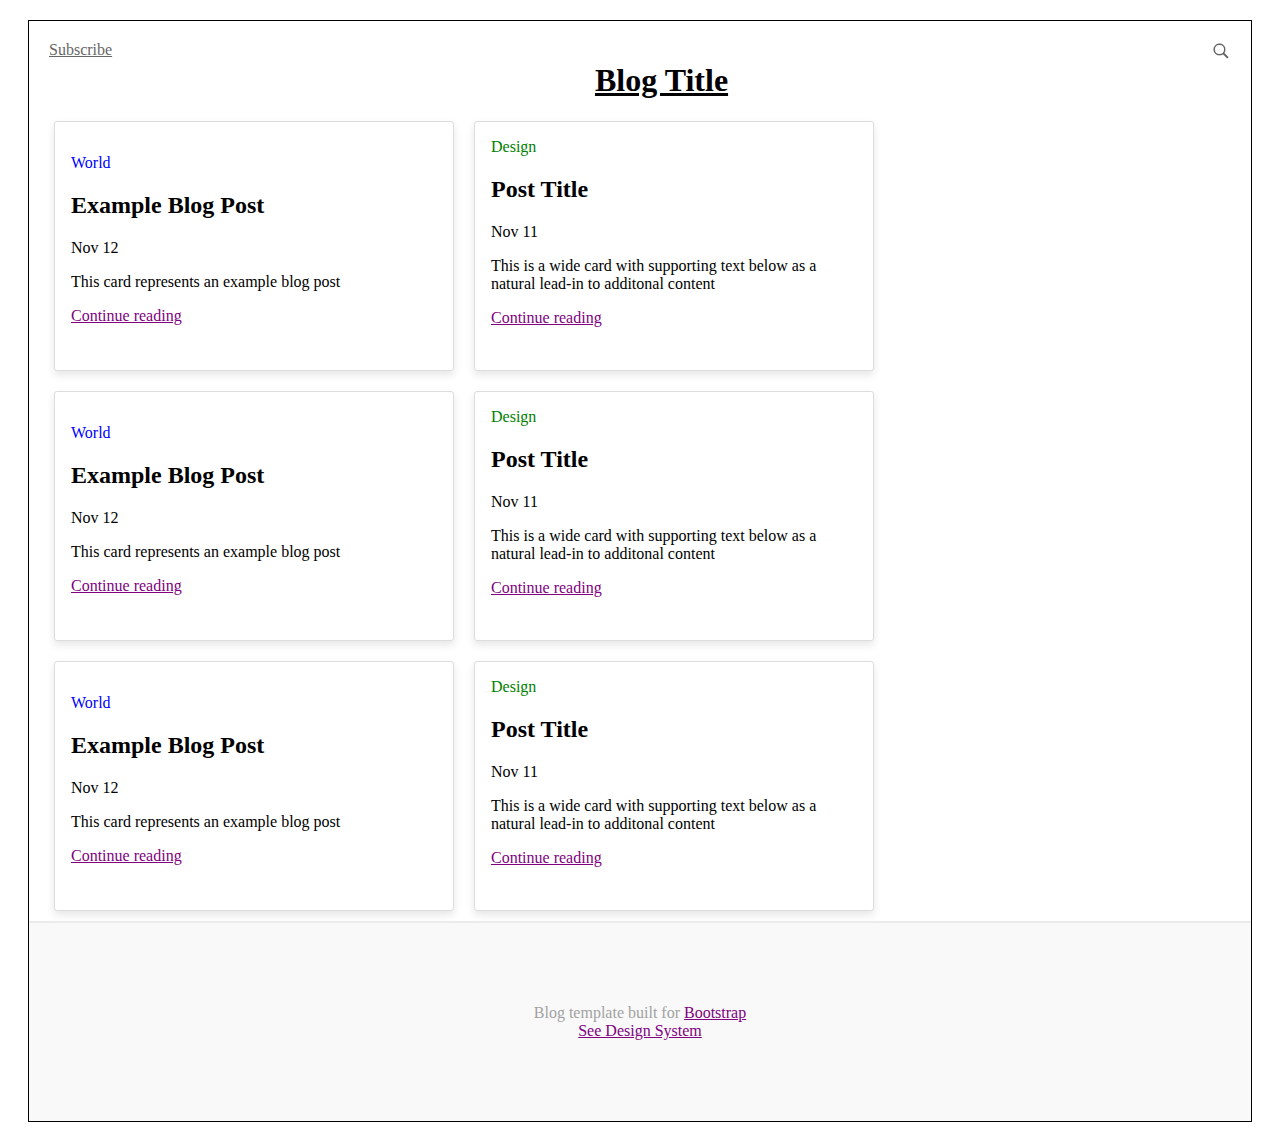
==== index.html @ 4b64670e "finish the last touches in main page" ====
<!DOCTYPE html>
<html lang="en">

<head>
    <meta charset="UTF-8">
    <meta name="viewport" content="width=device-width, initial-scale=1.0">
    <link rel="stylesheet" href="style.css">
    <title>Blog Website: First project in Udacity</title>
</head>

<body>
    <div class="container">
        <div class="header">
            <div id="subscribe">Subscribe</div>
            <h1 id="blog-title">Blog Title</h1>
            <img id="search" src="search-icon.png" alt="search icon">

        </div>
        <div class="main">
            <div class="card">
                <p id="Blog-Post">World</p>
                <h2>Example Blog Post</h2>
                <p> Nov 12</p>
                <p>This card represents an example blog post</p>
                <a href="">Continue reading</a>
            </div>
            <div class="card">
                <p id="Post-Title">Design</p>
                <h2>Post Title</h2>
                <p> Nov 11</p>
                <p>This is a wide card with supporting text below as a natural lead-in to additonal content</p>
                <a href="">Continue reading</a>
            </div>
            <div class="card">
                <p id="Blog-Post">World</p>
                <h2>Example Blog Post</h2>
                <p> Nov 12</p>
                <p>This card represents an example blog post</p>
                <a href="">Continue reading</a>
            </div>
            <div class="card">
                <p id="Post-Title">Design</p>
                <h2>Post Title</h2>
                <p> Nov 11</p>
                <p>This is a wide card with supporting text below as a natural lead-in to additonal content</p>
                <a href="">Continue reading</a>
            </div>
            <div class="card">
                <p id="Blog-Post">World</p>
                <h2>Example Blog Post</h2>
                <p> Nov 12</p>
                <p>This card represents an example blog post</p>
                <a href="">Continue reading</a>
            </div>
            <div class="card">
                <p id="Post-Title">Design</p>
                <h2>Post Title</h2>
                <p> Nov 11</p>
                <p>This is a wide card with supporting text below as a natural lead-in to additonal content</p>
                <a href="">Continue reading</a>
            </div>
        </div>
        <div class="footer">
            <div>
                Blog template built for <a href="">Bootstrap</a>
            </div>
            <a href="">See Design System</a>

        </div>
    </div>
</body>

</html>
---- style.css ----
.container{
    display: grid;
    grid-template-columns: 300px 300px ;
    grid-template-rows: 100px 800px 200px;
   
    margin: 20px;
    grid-template-areas: 
    "hd hd "
    "main main"
    "ft ft";
}
.header{
    grid-area: hd;
    display: flex;
    justify-content: space-between;
    margin: 20px;;

}
#subscribe{
    text-decoration: underline;
    color: rgb(104, 102, 102);
}
#blog-title{
    text-decoration: underline;
}
#search{
    width: 20px;
    height: 20px;
}
.main{
    grid-area: main;
    display: grid;
    grid-template-columns: 300px 300px ;
    grid-template-rows: 250px 250px 250px;
    gap: 20px;
    margin: 0px 25px 15px 25px;
}
.card{

    border: 1px solid #ddd;
    border-radius: 3px;
    padding: 16px;
    box-shadow: 0 4px 8px rgba(0, 0, 0, 0.1);
    background-color: #fff;
}
.card > #Blog-Post{
    color: blue
}
.card > #Post-Title{
    color: green;
    margin: 0px;
}

.footer{
    grid-area: ft;
    background-color: #f9f9f9;
    color: #a2a2a2;
    display: flex;
    border-top: 2px solid #ebebeb ;
    flex-direction: column;
    justify-content: center;
    align-items: center;
}
/* unvisited link */
a:link {
  color: #69acfc;
}

/* visited link */
a:visited {
  color: purple;
}

/* mouse over link */
a:hover {
  color: green;
}

/* selected link */
a:active {
  color: blue;
}
@media(min-width:700px) {
    .container{
    display: grid;
    grid-template-columns: 300px 300px 300px;
    grid-template-rows: 100px 800px 200px;
    border: 1px solid;
    margin: 20px;
    grid-template-areas: 
    "hd hd hd hd"
    "main main main main"
    "ft ft ft ft";
    } 
    .main{
    grid-area: main;
    display: grid;
    grid-template-columns: 400px 400px ;
    grid-template-rows: 250px 250px 250px;
    gap: 20px;
    margin: 0px 25px 15px 25px;
}
}
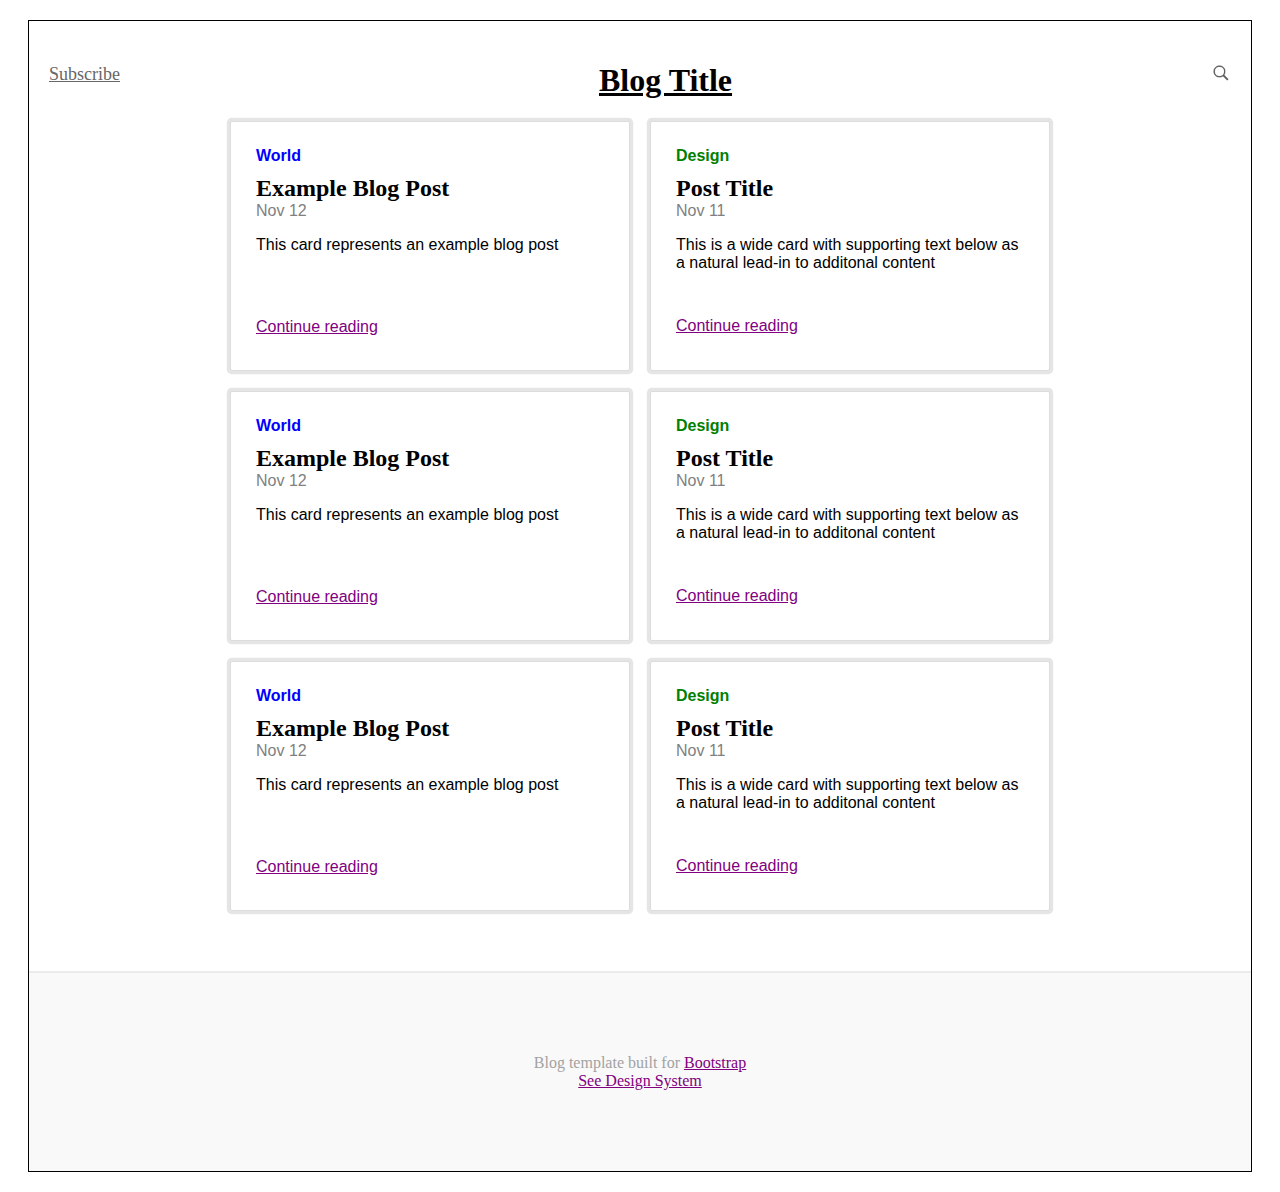
==== commit 65ec8bab: "finish everything in the main page: step 1 done" ====
--- a/index.html
+++ b/index.html
@@ -14,49 +14,51 @@
             <div id="subscribe">Subscribe</div>
             <h1 id="blog-title">Blog Title</h1>
             <img id="search" src="search-icon.png" alt="search icon">
-
         </div>
         <div class="main">
             <div class="card">
                 <p id="Blog-Post">World</p>
                 <h2>Example Blog Post</h2>
-                <p> Nov 12</p>
-                <p>This card represents an example blog post</p>
+                <p id="date"> Nov 12</p>
+                <p class="card-content">This card represents an example blog post</p>
                 <a href="">Continue reading</a>
             </div>
             <div class="card">
                 <p id="Post-Title">Design</p>
                 <h2>Post Title</h2>
-                <p> Nov 11</p>
-                <p>This is a wide card with supporting text below as a natural lead-in to additonal content</p>
+                <p id="date"> Nov 11</p>
+                <p class="card-content2">This is a wide card with supporting text below as a natural lead-in to additonal
+                    content</p>
                 <a href="">Continue reading</a>
             </div>
             <div class="card">
                 <p id="Blog-Post">World</p>
                 <h2>Example Blog Post</h2>
-                <p> Nov 12</p>
-                <p>This card represents an example blog post</p>
+                <p id="date"> Nov 12</p>
+                <p class="card-content">This card represents an example blog post</p>
                 <a href="">Continue reading</a>
             </div>
             <div class="card">
                 <p id="Post-Title">Design</p>
                 <h2>Post Title</h2>
-                <p> Nov 11</p>
-                <p>This is a wide card with supporting text below as a natural lead-in to additonal content</p>
+                <p id="date"> Nov 11</p>
+                <p class="card-content2">This is a wide card with supporting text below as a natural lead-in to additonal
+                    content</p>
                 <a href="">Continue reading</a>
             </div>
             <div class="card">
                 <p id="Blog-Post">World</p>
                 <h2>Example Blog Post</h2>
-                <p> Nov 12</p>
-                <p>This card represents an example blog post</p>
+                <p id="date"> Nov 12</p>
+                <p class="card-content">This card represents an example blog post</p>
                 <a href="">Continue reading</a>
             </div>
             <div class="card">
                 <p id="Post-Title">Design</p>
                 <h2>Post Title</h2>
-                <p> Nov 11</p>
-                <p>This is a wide card with supporting text below as a natural lead-in to additonal content</p>
+                <p id="date"> Nov 11</p>
+                <p class="card-content2">This is a wide card with supporting text below as a natural lead-in to additonal
+                    content</p>
                 <a href="">Continue reading</a>
             </div>
         </div>
@@ -65,7 +67,6 @@
                 Blog template built for <a href="">Bootstrap</a>
             </div>
             <a href="">See Design System</a>
-
         </div>
     </div>
 </body>
--- a/style.css
+++ b/style.css
@@ -1,103 +1,234 @@
-.container{
+.container {
     display: grid;
-    grid-template-columns: 300px 300px ;
+    grid-template-columns: 184px 184px;
     grid-template-rows: 100px 800px 200px;
-   
+    border: 1px solid;
     margin: 20px;
-    grid-template-areas: 
-    "hd hd "
-    "main main"
-    "ft ft";
-}
-.header{
+    grid-template-areas:
+        "hd hd"
+        "main main"
+        "ft ft";
+}
+
+.header {
     grid-area: hd;
     display: flex;
     justify-content: space-between;
-    margin: 20px;;
-
-}
-#subscribe{
+    margin: 15px;
+
+}
+
+#subscribe {
     text-decoration: underline;
     color: rgb(104, 102, 102);
-}
-#blog-title{
+    font-size: small;
+    margin-top: 25px;
+}
+
+#blog-title {
     text-decoration: underline;
-}
-#search{
+    font-size: x-large;
+}
+
+#search {
     width: 20px;
     height: 20px;
-}
-.main{
+    margin-top: 22px;
+}
+
+.main {
     grid-area: main;
     display: grid;
-    grid-template-columns: 300px 300px ;
+    grid-template-columns: 147px 147px;
     grid-template-rows: 250px 250px 250px;
     gap: 20px;
     margin: 0px 25px 15px 25px;
 }
-.card{
-
+
+.card {
     border: 1px solid #ddd;
-    border-radius: 3px;
+    border-radius: 2px;
     padding: 16px;
-    box-shadow: 0 4px 8px rgba(0, 0, 0, 0.1);
+    box-shadow: 0px 0px 0px .2rem rgba(0, 0, 0, 0.1);
     background-color: #fff;
-}
-.card > #Blog-Post{
-    color: blue
-}
-.card > #Post-Title{
+    font-family: Arial, Helvetica, sans-serif;
+}
+
+.card>#Blog-Post {
+    color: blue;
+    margin: 0px;
+    font-weight: bold;
+}
+
+.card>#Post-Title {
     color: green;
     margin: 0px;
-}
-
-.footer{
+    font-weight: bold;
+
+}
+
+.card h2 {
+    font-size: large;
+    margin: 10px 0px 0px 0px;
+    font-family: 'Times New Roman', Times, serif;
+}
+
+.card>#date {
+    font-size: small;
+    color: gray;
+    margin-top: 0px;
+}
+
+.card>.card-content {
+    font-size: small;
+    margin-bottom: 64px;
+}
+
+.card>.card-content2 {
+    font-size: small;
+    margin-bottom: 40px;
+}
+
+.card a {
+    font-size: small;
+    margin-top: 15px;
+
+}
+
+.footer {
     grid-area: ft;
     background-color: #f9f9f9;
     color: #a2a2a2;
     display: flex;
-    border-top: 2px solid #ebebeb ;
+    border-top: 2px solid #ebebeb;
     flex-direction: column;
     justify-content: center;
     align-items: center;
 }
+
 /* unvisited link */
 a:link {
-  color: #69acfc;
+    color: #69acfc;
 }
 
 /* visited link */
 a:visited {
-  color: purple;
+    color: purple;
 }
 
 /* mouse over link */
 a:hover {
-  color: green;
+    color: green;
 }
 
 /* selected link */
 a:active {
-  color: blue;
-}
+    color: blue;
+}
+
 @media(min-width:700px) {
-    .container{
-    display: grid;
-    grid-template-columns: 300px 300px 300px;
-    grid-template-rows: 100px 800px 200px;
-    border: 1px solid;
-    margin: 20px;
-    grid-template-areas: 
-    "hd hd hd hd"
-    "main main main main"
-    "ft ft ft ft";
-    } 
-    .main{
-    grid-area: main;
-    display: grid;
-    grid-template-columns: 400px 400px ;
-    grid-template-rows: 250px 250px 250px;
-    gap: 20px;
-    margin: 0px 25px 15px 25px;
-}
-}
+    .container {
+        display: grid;
+        grid-template-columns: 233px 233px 233px;
+        grid-template-rows: 100px 850px 200px;
+        margin: 20px;
+        grid-template-areas:
+            "hd hd hd hd hd"
+            "main main main main main"
+            "ft ft ft ft ft";
+    }
+
+    .header {
+        grid-area: hd;
+        display: flex;
+        justify-content: space-between;
+        margin: 20px;
+
+    }
+
+    #subscribe {
+        text-decoration: underline;
+        color: rgb(104, 102, 102);
+        font-size: medium;
+        margin-top: 25px;
+    }
+
+    .main {
+        grid-area: main;
+        display: grid;
+        grid-template-columns: 300px 300px;
+        grid-template-rows: 260px 260px 260px;
+        gap: 20px;
+        margin: 0px 25px 15px 25px;
+        justify-content: center;
+    }
+
+    .card {
+        padding: 25px;
+    }
+
+    .card h2 {
+        font-size: x-large;
+    }
+
+    .card>#date {
+        font-size: medium;
+    }
+
+    .card>.card-content {
+        font-size: medium;
+    }
+
+    .card>.card-content2 {
+        font-size: medium;
+        margin-bottom: 45px;
+    }
+
+    .card a {
+        font-size: medium;
+        margin-top: 5px;
+    }
+
+}
+
+@media(min-width:900px) {
+    .container {
+        grid-template-columns: 300px 300px 300px;
+    }
+
+    #subscribe {
+        margin-top: 23px;
+        font-size: large;
+    }
+
+    #blog-title {
+        font-size: xx-large;
+    }
+
+    .main {
+        grid-template-columns: 400px 400px;
+        grid-template-rows: 250px 250px 250px;
+    }
+}
+
+@media(min-width:1400px) {
+    .container {
+        grid-template-columns: 400px 400px 400px;
+    }
+
+    #subscribe {
+        margin-top: 23px;
+    }
+
+
+
+    .main {
+        grid-template-columns: 500px 500px;
+        grid-template-rows: 250px 250px 250px;
+    }
+
+    .card h2 {
+        font-size: xx-large;
+    }
+
+}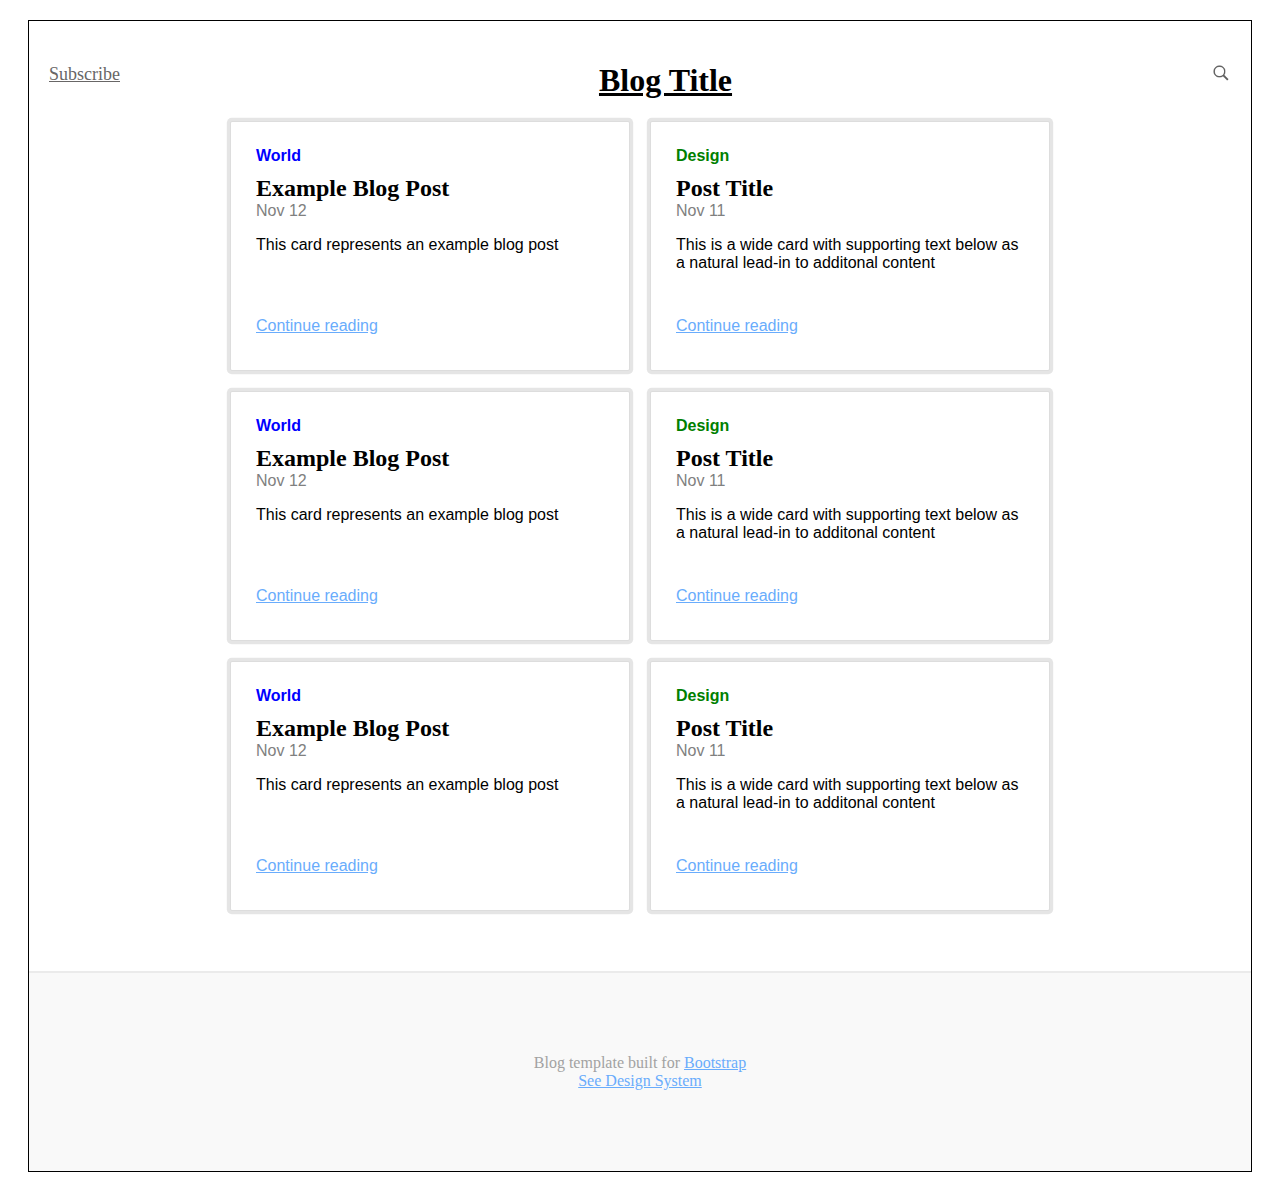
==== commit dd1c86c4: "finish all the project and submit" ====
--- a/index.html
+++ b/index.html
@@ -4,70 +4,73 @@
 <head>
     <meta charset="UTF-8">
     <meta name="viewport" content="width=device-width, initial-scale=1.0">
-    <link rel="stylesheet" href="style.css">
+    <link rel="stylesheet" href="./css/style.css">
     <title>Blog Website: First project in Udacity</title>
 </head>
 
 <body>
     <div class="container">
-        <div class="header">
+        <header>
             <div id="subscribe">Subscribe</div>
             <h1 id="blog-title">Blog Title</h1>
-            <img id="search" src="search-icon.png" alt="search icon">
-        </div>
+            <img id="search" src=".\img\search-icon.png" alt="search icon">
+        </header>
         <div class="main">
             <div class="card">
                 <p id="Blog-Post">World</p>
                 <h2>Example Blog Post</h2>
                 <p id="date"> Nov 12</p>
                 <p class="card-content">This card represents an example blog post</p>
-                <a href="">Continue reading</a>
+                <a href="Blog Post.html">Continue reading</a>
             </div>
             <div class="card">
                 <p id="Post-Title">Design</p>
                 <h2>Post Title</h2>
                 <p id="date"> Nov 11</p>
-                <p class="card-content2">This is a wide card with supporting text below as a natural lead-in to additonal
+                <p class="card-content2">This is a wide card with supporting text below as a natural lead-in to
+                    additonal
                     content</p>
-                <a href="">Continue reading</a>
+                <a href="Blog Post.html">Continue reading</a>
             </div>
             <div class="card">
                 <p id="Blog-Post">World</p>
                 <h2>Example Blog Post</h2>
                 <p id="date"> Nov 12</p>
                 <p class="card-content">This card represents an example blog post</p>
-                <a href="">Continue reading</a>
+                <a href="Blog Post.html">Continue reading</a>
             </div>
             <div class="card">
                 <p id="Post-Title">Design</p>
                 <h2>Post Title</h2>
                 <p id="date"> Nov 11</p>
-                <p class="card-content2">This is a wide card with supporting text below as a natural lead-in to additonal
+                <p class="card-content2">This is a wide card with supporting text below as a natural lead-in to
+                    additonal
                     content</p>
-                <a href="">Continue reading</a>
+                <a href="Blog Post.html">Continue reading</a>
             </div>
             <div class="card">
                 <p id="Blog-Post">World</p>
                 <h2>Example Blog Post</h2>
                 <p id="date"> Nov 12</p>
                 <p class="card-content">This card represents an example blog post</p>
-                <a href="">Continue reading</a>
+                <a href="Blog Post.html">Continue reading</a>
             </div>
             <div class="card">
                 <p id="Post-Title">Design</p>
                 <h2>Post Title</h2>
                 <p id="date"> Nov 11</p>
-                <p class="card-content2">This is a wide card with supporting text below as a natural lead-in to additonal
+                <p class="card-content2">This is a wide card with supporting text below as a natural lead-in to
+                    additonal
                     content</p>
-                <a href="">Continue reading</a>
+                <a href="Blog Post.html">Continue reading</a>
             </div>
         </div>
-        <div class="footer">
+        <footer>
             <div>
-                Blog template built for <a href="">Bootstrap</a>
+                Blog template built for <a href="https://www.udacity.com/">Bootstrap</a>
             </div>
-            <a href="">See Design System</a>
-        </div>
+            <a href="https://www.udacity.com/">See Design System</a>
+        </footer>
     </div>
 </body>
 
--- a/css/style.css
+++ b/css/style.css
@@ -0,0 +1,233 @@
+.container {
+    display: grid;
+    grid-template-columns: 184px 184px;
+    grid-template-rows: 100px 800px 200px;
+    border: 1px solid;
+    margin: 20px;
+    grid-template-areas:
+        "hd hd"
+        "main main"
+        "ft ft";
+}
+
+header {
+    grid-area: hd;
+    display: flex;
+    justify-content: space-between;
+    margin: 15px;
+
+}
+
+#subscribe {
+    text-decoration: underline;
+    color: rgb(104, 102, 102);
+    font-size: small;
+    margin-top: 25px;
+}
+
+#blog-title {
+    text-decoration: underline;
+    font-size: x-large;
+}
+
+#search {
+    width: 20px;
+    height: 20px;
+    margin-top: 22px;
+}
+
+.main {
+    grid-area: main;
+    display: grid;
+    grid-template-columns: 147px 147px;
+    grid-template-rows: 250px 250px 250px;
+    gap: 20px;
+    margin: 0px 25px 15px 25px;
+}
+
+.card {
+    border: 1px solid #ddd;
+    border-radius: 2px;
+    padding: 16px;
+    box-shadow: 0px 0px 0px .2rem rgba(0, 0, 0, 0.1);
+    background-color: #fff;
+    font-family: Arial, Helvetica, sans-serif;
+}
+
+.card>#Blog-Post {
+    color: blue;
+    margin: 0px;
+    font-weight: bold;
+}
+
+.card>#Post-Title {
+    color: green;
+    margin: 0px;
+    font-weight: bold;
+
+}
+
+.card h2 {
+    font-size: large;
+    margin: 10px 0px 0px 0px;
+    font-family: 'Times New Roman', Times, serif;
+}
+
+.card>#date {
+    font-size: small;
+    color: gray;
+    margin-top: 0px;
+}
+
+.card>.card-content {
+    font-size: small;
+    margin-bottom: 50px;
+}
+
+.card>.card-content2 {
+    font-size: small;
+    margin-bottom: 40px;
+}
+
+.card a {
+    font-size: small;
+    margin-top: 15px;
+
+}
+
+footer {
+    grid-area: ft;
+    background-color: #f9f9f9;
+    color: #a2a2a2;
+    display: flex;
+    border-top: 2px solid #ebebeb;
+    flex-direction: column;
+    justify-content: center;
+    align-items: center;
+}
+
+/* unvisited link */
+a:link {
+    color: #69acfc;
+}
+
+/* visited link */
+a:visited {
+    color: purple;
+}
+
+/* mouse over link */
+a:hover {
+    color: green;
+}
+
+/* selected link */
+a:active {
+    color: blue;
+}
+
+@media(min-width:700px) {
+    .container {
+        display: grid;
+        grid-template-columns: 233px 233px 233px;
+        grid-template-rows: 100px 850px 200px;
+        margin: 20px;
+        grid-template-areas:
+            "hd hd hd hd hd"
+            "main main main main main"
+            "ft ft ft ft ft";
+    }
+
+    header {
+        grid-area: hd;
+        display: flex;
+        justify-content: space-between;
+        margin: 20px;
+
+    }
+
+    #subscribe {
+        text-decoration: underline;
+        color: rgb(104, 102, 102);
+        font-size: medium;
+        margin-top: 25px;
+    }
+
+    .main {
+        grid-area: main;
+        display: grid;
+        grid-template-columns: 300px 300px;
+        grid-template-rows: 260px 260px 260px;
+        gap: 20px;
+        margin: 0px 25px 15px 25px;
+        justify-content: center;
+    }
+
+    .card {
+        padding: 25px;
+    }
+
+    .card h2 {
+        font-size: x-large;
+    }
+
+    .card>#date {
+        font-size: medium;
+    }
+
+    .card>.card-content {
+        font-size: medium;
+        margin-bottom: 63px;
+
+    }
+
+    .card>.card-content2 {
+        font-size: medium;
+        margin-bottom: 45px;
+    }
+
+    .card a {
+        font-size: medium;
+        margin-top: 5px;
+    }
+
+}
+
+@media(min-width:900px) {
+    .container {
+        grid-template-columns: 300px 300px 300px;
+    }
+
+    #subscribe {
+        margin-top: 23px;
+        font-size: large;
+    }
+
+    #blog-title {
+        font-size: xx-large;
+    }
+
+    .main {
+        grid-template-columns: 400px 400px;
+        grid-template-rows: 250px 250px 250px;
+    }
+}
+
+@media(min-width:1400px) {
+    .container {
+        grid-template-columns: 400px 400px 400px;
+    }
+
+    #subscribe {
+        margin-top: 23px;
+    }
+
+    .main {
+        grid-template-columns: 500px 500px;
+        grid-template-rows: 250px 250px 250px;
+    }
+
+    .card h2 {
+        font-size: xx-large;
+    }
+}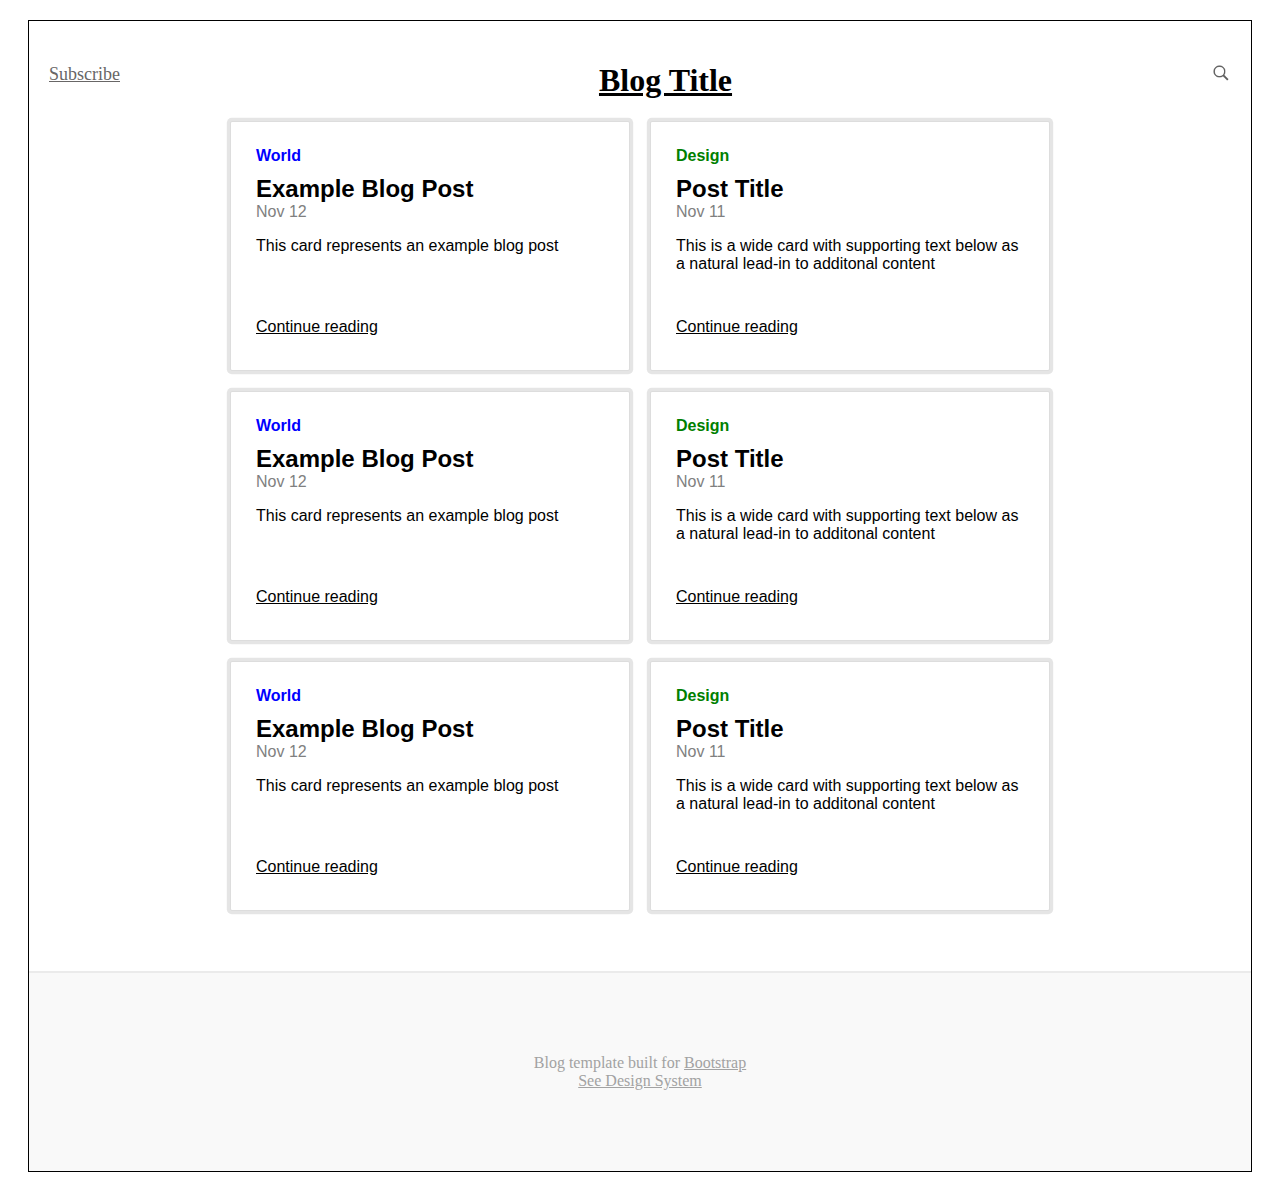
==== commit 52c6648d: "finish all edits required after review" ====
--- a/index.html
+++ b/index.html
@@ -4,7 +4,7 @@
 <head>
     <meta charset="UTF-8">
     <meta name="viewport" content="width=device-width, initial-scale=1.0">
-    <link rel="stylesheet" href="./css/style.css">
+    <link rel="stylesheet" href="./static/css/style.css">
     <title>Blog Website: First project in Udacity</title>
 </head>
 
@@ -13,7 +13,7 @@
         <header>
             <div id="subscribe">Subscribe</div>
             <h1 id="blog-title">Blog Title</h1>
-            <img id="search" src=".\img\search-icon.png" alt="search icon">
+            <img id="search" src="./static/images/search-icon.png" alt="search icon">
         </header>
         <div class="main">
             <div class="card">
@@ -21,7 +21,7 @@
                 <h2>Example Blog Post</h2>
                 <p id="date"> Nov 12</p>
                 <p class="card-content">This card represents an example blog post</p>
-                <a href="Blog Post.html">Continue reading</a>
+                <a href="./pages/post.html">Continue reading</a>
             </div>
             <div class="card">
                 <p id="Post-Title">Design</p>
@@ -30,14 +30,14 @@
                 <p class="card-content2">This is a wide card with supporting text below as a natural lead-in to
                     additonal
                     content</p>
-                <a href="Blog Post.html">Continue reading</a>
+                <a href="./pages/post.html">Continue reading</a>
             </div>
             <div class="card">
                 <p id="Blog-Post">World</p>
                 <h2>Example Blog Post</h2>
                 <p id="date"> Nov 12</p>
                 <p class="card-content">This card represents an example blog post</p>
-                <a href="Blog Post.html">Continue reading</a>
+                <a href="./pages/post.html">Continue reading</a>
             </div>
             <div class="card">
                 <p id="Post-Title">Design</p>
@@ -46,14 +46,14 @@
                 <p class="card-content2">This is a wide card with supporting text below as a natural lead-in to
                     additonal
                     content</p>
-                <a href="Blog Post.html">Continue reading</a>
+                <a href="./pages/post.html">Continue reading</a>
             </div>
             <div class="card">
                 <p id="Blog-Post">World</p>
                 <h2>Example Blog Post</h2>
                 <p id="date"> Nov 12</p>
                 <p class="card-content">This card represents an example blog post</p>
-                <a href="Blog Post.html">Continue reading</a>
+                <a href="./pages/post.html">Continue reading</a>
             </div>
             <div class="card">
                 <p id="Post-Title">Design</p>
@@ -62,7 +62,7 @@
                 <p class="card-content2">This is a wide card with supporting text below as a natural lead-in to
                     additonal
                     content</p>
-                <a href="Blog Post.html">Continue reading</a>
+                <a href="./pages/post.html">Continue reading</a>
             </div>
         </div>
         <footer>
--- a/static/css/style.css
+++ b/static/css/style.css
@@ -0,0 +1,246 @@
+@import url('colors.css');
+@import url('typography.css');
+@import url('components.css');
+
+.container {
+    display: grid;
+    grid-template-columns: 131px 131px;
+    grid-template-rows: 100px 1100px 200px;
+    border: 1px solid;
+    margin: 20px;
+    grid-template-areas:
+        "hd hd"
+        "main main"
+        "ft ft";
+}
+
+header {
+    grid-area: hd;
+    display: flex;
+    justify-content: space-between;
+    margin: 15px;
+}
+
+#subscribe {
+    text-decoration: underline;
+    color: var(--secondary-color);
+    font-size: small;
+    margin-top: 25px;
+}
+
+#blog-title {
+    text-decoration: underline;
+    font-size: x-large;
+}
+
+#search {
+    width: 20px;
+    height: 20px;
+    margin-top: 22px;
+}
+
+.main {
+    grid-area: main;
+    display: grid;
+    grid-template-columns: 98px 98px;
+    grid-template-rows: 340px 340px 340px;
+    gap: 20px;
+    margin: 0px 25px 15px 25px;
+}
+
+.card {
+    border: 1px solid #ddd;
+    border-radius: 2px;
+    padding: 16px;
+    box-shadow: 0px 0px 0px .2rem rgba(0, 0, 0, 0.1);
+    background-color: var(--background-color);
+    font-family: var(--primary-font);
+}
+
+.card>#Blog-Post {
+    color: blue;
+    margin: 0px;
+    font-weight: bold;
+}
+
+.card>#Post-Title {
+    color: green;
+    margin: 0px;
+    font-weight: bold;
+
+}
+
+.card h2 {
+    font-size: large;
+    margin: 10px 0px 0px 0px;
+    font-family: --var(--secondary-font);
+}
+
+.card>#date {
+    font-size: small;
+    color: gray;
+    margin-top: 0px;
+}
+
+.card>.card-content {
+    font-size: small;
+    margin-bottom: 70px;
+}
+
+.card>.card-content2 {
+    font-size: small;
+}
+
+.card a {
+    font-size: small;
+    margin-top: 15px;
+
+}
+
+footer {
+    grid-area: ft;
+    background-color: var(--footer-background);
+    color: var(--footer-text);
+    display: flex;
+    border-top: 2px solid #ebebeb;
+    flex-direction: column;
+    justify-content: center;
+    align-items: center;
+}
+
+@media (min-width:375px) {
+    .container {
+        grid-template-columns: 158px 158px;
+        grid-template-rows: 100px 800px 200px;
+    }
+
+    .main {
+        grid-template-columns: 125px 125px;
+        grid-template-rows: 250px 250px 250px;
+    }
+
+    .card>.card-content {
+        margin-bottom: 30px;
+    }
+
+    .card>.card-content2 {
+        margin-bottom: 6px;
+    }
+}
+
+@media (min-width:400px) {
+    .container {
+        grid-template-columns: 184px 184px;
+        grid-template-rows: 100px 800px 200px;
+    }
+
+    .main {
+        grid-template-columns: 147px 147px;
+        grid-template-rows: 250px 250px 250px;
+    }
+
+    .card>.card-content {
+        margin-bottom: 50px;
+    }
+
+    .card>.card-content2 {
+        margin-bottom: 40px;
+    }
+
+}
+
+@media(min-width:700px) {
+    .container {
+
+        grid-template-columns: 233px 233px 233px;
+        grid-template-rows: 100px 850px 200px;
+        grid-template-areas:
+            "hd hd hd hd hd"
+            "main main main main main"
+            "ft ft ft ft ft";
+    }
+
+    header {
+        margin: 20px;
+    }
+
+    #subscribe {
+        font-size: medium;
+        margin-top: 25px;
+    }
+
+    .main {
+        grid-template-columns: 300px 300px;
+        grid-template-rows: 260px 260px 260px;
+        margin: 0px 25px 15px 25px;
+        justify-content: center;
+    }
+
+    .card {
+        padding: 25px;
+    }
+
+    .card h2 {
+        font-size: x-large;
+    }
+
+    .card>#date {
+        font-size: medium;
+    }
+
+    .card>.card-content {
+        font-size: medium;
+        margin-bottom: 63px;
+
+    }
+
+    .card>.card-content2 {
+        font-size: medium;
+        margin-bottom: 45px;
+    }
+
+    .card a {
+        font-size: medium;
+        margin-top: 5px;
+    }
+
+}
+
+@media(min-width:900px) {
+    .container {
+        grid-template-columns: 300px 300px 300px;
+    }
+
+    #subscribe {
+        margin-top: 23px;
+        font-size: large;
+    }
+
+    #blog-title {
+        font-size: xx-large;
+    }
+
+    .main {
+        grid-template-columns: 400px 400px;
+        grid-template-rows: 250px 250px 250px;
+    }
+}
+
+@media(min-width:1400px) {
+    .container {
+        grid-template-columns: 400px 400px 400px;
+    }
+
+    #subscribe {
+        margin-top: 23px;
+    }
+
+    .main {
+        grid-template-columns: 500px 500px;
+        grid-template-rows: 250px 250px 250px;
+    }
+
+    .card h2 {
+        font-size: xx-large;
+    }
+}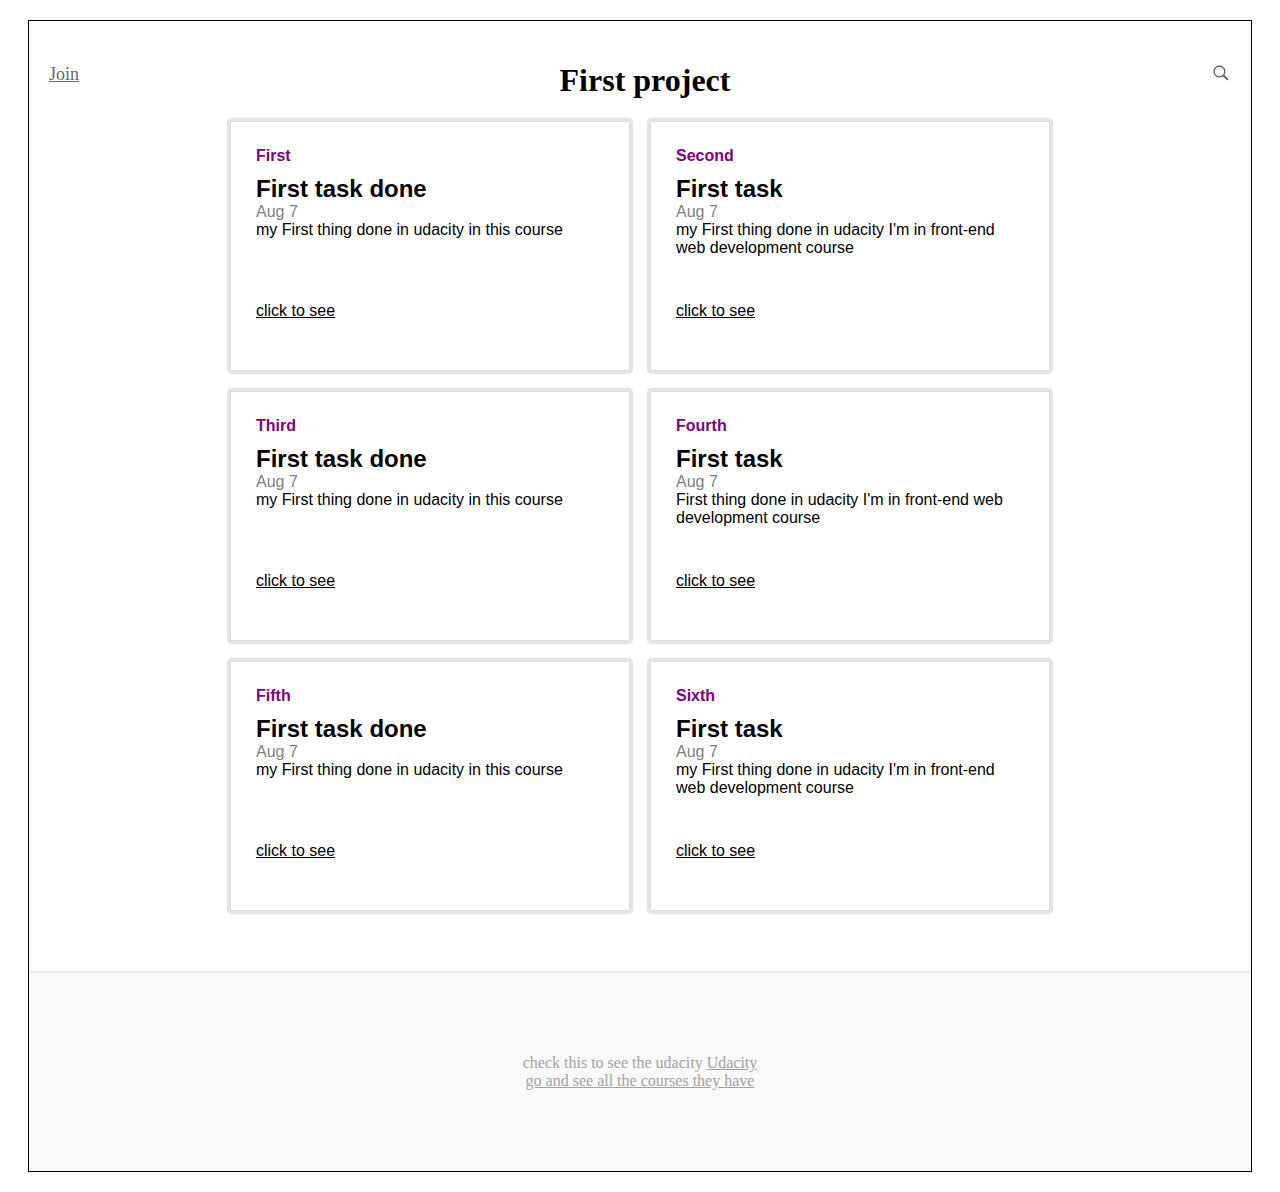
==== commit 875376b5: "update accroding to review 2" ====
--- a/index.html
+++ b/index.html
@@ -4,72 +4,73 @@
 <head>
     <meta charset="UTF-8">
     <meta name="viewport" content="width=device-width, initial-scale=1.0">
-    <link rel="stylesheet" href="./static/css/style.css">
-    <title>Blog Website: First project in Udacity</title>
+    <link rel="stylesheet" href="./static/css/style-blog.css">
+    <title>First project in Udacity</title>
 </head>
 
 <body>
     <div class="container">
         <header>
-            <div id="subscribe">Subscribe</div>
-            <h1 id="blog-title">Blog Title</h1>
-            <img id="search" src="./static/images/search-icon.png" alt="search icon">
+            <div id="sub">Join</div>
+            <h1 id="title">First project</h1>
+            <img id="hello" src="./static/images/hello.png" alt="searching">
         </header>
         <div class="main">
             <div class="card">
-                <p id="Blog-Post">World</p>
-                <h2>Example Blog Post</h2>
-                <p id="date"> Nov 12</p>
-                <p class="card-content">This card represents an example blog post</p>
-                <a href="./pages/post.html">Continue reading</a>
+                <div id="title">First</div>
+                <h2>First task done</h2>
+                <div id="date"> Aug 7</div>
+                <div class="card-content">my First thing done in udacity in this course</div>
+                <a href="./pages/view.html">click to see</a>
             </div>
             <div class="card">
-                <p id="Post-Title">Design</p>
-                <h2>Post Title</h2>
-                <p id="date"> Nov 11</p>
-                <p class="card-content2">This is a wide card with supporting text below as a natural lead-in to
-                    additonal
-                    content</p>
-                <a href="./pages/post.html">Continue reading</a>
+                <div id="title">Second</div>
+                <h2>First task</h2>
+                <div id="date"> Aug 7</div>
+                <div class="card-content2">my First thing done in udacity I'm in front-end web
+                    development course
+                </div>
+                <a href="./pages/view.html">click to see</a>
             </div>
             <div class="card">
-                <p id="Blog-Post">World</p>
-                <h2>Example Blog Post</h2>
-                <p id="date"> Nov 12</p>
-                <p class="card-content">This card represents an example blog post</p>
-                <a href="./pages/post.html">Continue reading</a>
+                <div id="title">Third</div>
+                <h2>First task done</h2>
+                <div id="date">Aug 7</div>
+                <div class="card-content">my First thing done in udacity in this course</div>
+                <a href="./pages/view.html">click to see</a>
             </div>
             <div class="card">
-                <p id="Post-Title">Design</p>
-                <h2>Post Title</h2>
-                <p id="date"> Nov 11</p>
-                <p class="card-content2">This is a wide card with supporting text below as a natural lead-in to
-                    additonal
-                    content</p>
-                <a href="./pages/post.html">Continue reading</a>
+                <div id="title">Fourth</div>
+                <h2>First task</h2>
+                <div id="date"> Aug 7</div>
+                <div class="card-content2">First thing done in udacity I'm in front-end web
+
+                    development course
+                </div>
+                <a href="./pages/view.html">click to see</a>
             </div>
             <div class="card">
-                <p id="Blog-Post">World</p>
-                <h2>Example Blog Post</h2>
-                <p id="date"> Nov 12</p>
-                <p class="card-content">This card represents an example blog post</p>
-                <a href="./pages/post.html">Continue reading</a>
+                <div id="title">Fifth</div>
+                <h2>First task done</h2>
+                <div id="date"> Aug 7</div>
+                <div class="card-content">my First thing done in udacity in this course</div>
+                <a href="./pages/view.html">click to see</a>
             </div>
             <div class="card">
-                <p id="Post-Title">Design</p>
-                <h2>Post Title</h2>
-                <p id="date"> Nov 11</p>
-                <p class="card-content2">This is a wide card with supporting text below as a natural lead-in to
-                    additonal
-                    content</p>
-                <a href="./pages/post.html">Continue reading</a>
+                <div id="title">Sixth</div>
+                <h2>First task</h2>
+                <div id="date"> Aug 7</div>
+                <div class="card-content2">my First thing done in udacity I'm in front-end web
+                    development course
+                </div>
+                <a href="./pages/view.html">click to see</a>
             </div>
         </div>
         <footer>
             <div>
-                Blog template built for <a href="https://www.udacity.com/">Bootstrap</a>
+                check this to see the udacity <a href="https://www.udacity.com/">Udacity</a>
             </div>
-            <a href="https://www.udacity.com/">See Design System</a>
+            <a href="https://www.udacity.com/">go and see all the courses they have</a>
         </footer>
     </div>
 </body>
--- a/static/css/style-blog.css
+++ b/static/css/style-blog.css
@@ -0,0 +1,242 @@
+@import url('colors.css');
+@import url('typography.css');
+@import url('components.css');
+
+.container {
+    display: grid;
+    grid-template-columns: 131px 131px;
+    grid-template-rows: 100px 1100px 200px;
+    border: 1px solid;
+    margin: 20px;
+    grid-template-areas:
+        "hd hd"
+        "main main"
+        "ft ft";
+}
+
+header {
+    grid-area: hd;
+    display: flex;
+    justify-content: space-between;
+    margin: 15px;
+}
+
+#sub {
+    text-decoration: underline;
+    color: var(--secondary-color);
+    font-size: small;
+    margin-top: 25px;
+}
+
+#blog-title {
+    text-decoration: underline;
+    font-size: x-large;
+}
+
+#hello {
+    width: 20px;
+    height: 20px;
+    margin-top: 22px;
+}
+
+.main {
+    grid-area: main;
+    display: grid;
+    grid-template-columns: 98px 98px;
+    grid-template-rows: 340px 340px 340px;
+    gap: 20px;
+    margin: 0px 25px 15px 25px;
+}
+
+.card {
+    border: 1px solid #ddd;
+    border-radius: 2px;
+    padding: 16px;
+    box-shadow: 0px 0px 0px .2rem rgba(0, 0, 0, 0.1);
+    background-color: var(--background-color);
+    font-family: var(--primary-font);
+}
+
+.card>#title{
+    color: purple;
+    margin: 0px;
+    font-weight: bold;
+
+}
+
+.card h2 {
+    font-size: large;
+    margin: 10px 0px 0px 0px;
+    font-family: --var(--secondary-font);
+}
+
+.card>#date {
+    font-size: small;
+    color: gray;
+    margin-top: 0px;
+}
+
+.card>.card-content {
+    font-size: small;
+    margin-bottom: 70px;
+}
+
+.card>.card-content2 {
+    font-size: small;
+    margin-bottom: 40px;
+
+}
+
+.card a {
+    font-size: small;
+    margin-top: 15px;
+
+}
+
+footer {
+    grid-area: ft;
+    background-color: var(--footer-background);
+    color: var(--footer-text);
+    display: flex;
+    border-top: 2px solid #ebebeb;
+    flex-direction: column;
+    justify-content: center;
+    align-items: center;
+}
+
+@media (min-width:375px) {
+    .container {
+        grid-template-columns: 158px 158px;
+        grid-template-rows: 100px 800px 200px;
+    }
+
+    .main {
+        grid-template-columns: 125px 125px;
+        grid-template-rows: 250px 250px 250px;
+    }
+
+    .card>.card-content {
+        margin-bottom: 30px;
+    }
+
+    .card>.card-content2 {
+        margin-bottom: 6px;
+    }
+}
+
+@media (min-width:400px) {
+    .container {
+        grid-template-columns: 184px 184px;
+        grid-template-rows: 100px 800px 200px;
+    }
+
+    .main {
+        grid-template-columns: 147px 147px;
+        grid-template-rows: 250px 250px 250px;
+    }
+
+    .card>.card-content {
+        margin-bottom: 50px;
+    }
+
+    .card>.card-content2 {
+        margin-bottom: 40px;
+    }
+
+}
+
+@media(min-width:700px) {
+    .container {
+
+        grid-template-columns: 233px 233px 233px;
+        grid-template-rows: 100px 850px 200px;
+        grid-template-areas:
+            "hd hd hd hd hd"
+            "main main main main main"
+            "ft ft ft ft ft";
+    }
+
+    header {
+        margin: 20px;
+    }
+
+    #sub {
+        font-size: medium;
+        margin-top: 25px;
+    }
+
+    .main {
+        grid-template-columns: 300px 300px;
+        grid-template-rows: 260px 260px 260px;
+        margin: 0px 25px 15px 25px;
+        justify-content: center;
+    }
+
+    .card {
+        padding: 25px;
+    }
+
+    .card h2 {
+        font-size: x-large;
+    }
+
+    .card>#date {
+        font-size: medium;
+    }
+
+    .card>.card-content {
+        font-size: medium;
+        margin-bottom: 63px;
+
+    }
+
+    .card>.card-content2 {
+        font-size: medium;
+        margin-bottom: 45px;
+    }
+
+    .card a {
+        font-size: medium;
+        margin-top: 5px;
+    }
+
+}
+
+@media(min-width:900px) {
+    .container {
+        grid-template-columns: 300px 300px 300px;
+    }
+
+    #sub {
+        margin-top: 23px;
+        font-size: large;
+    }
+
+    #blog-title {
+        font-size: xx-large;
+    }
+
+    .main {
+        grid-template-columns: 400px 400px;
+        grid-template-rows: 250px 250px 250px;
+    }
+}
+
+@media(min-width:1400px) {
+    .container {
+        grid-template-columns: 400px 400px 400px;
+    }
+
+    #sub {
+        margin-top: 23px;
+    }
+
+    .main {
+        grid-template-columns: 500px 500px;
+        grid-template-rows: 250px 250px 250px;
+    }
+
+    .card h2 {
+        font-size: xx-large;
+    }
+}